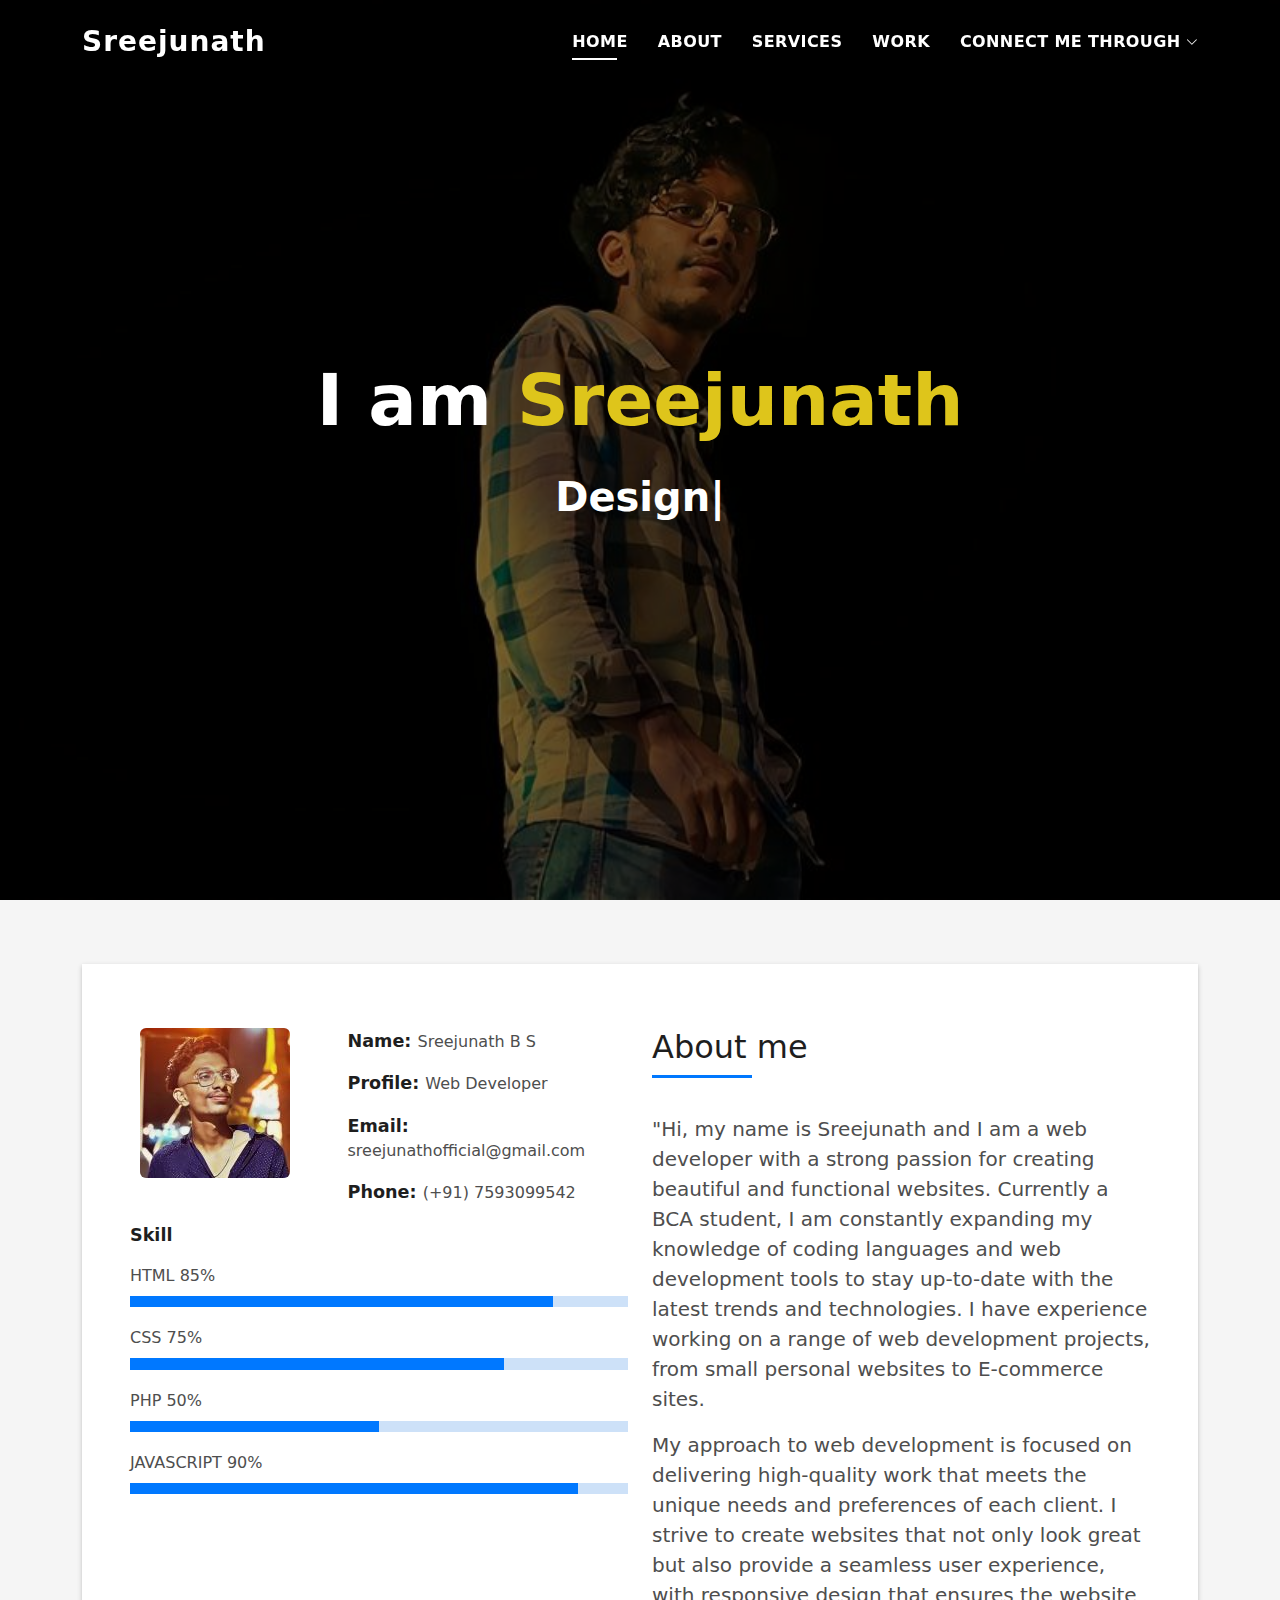
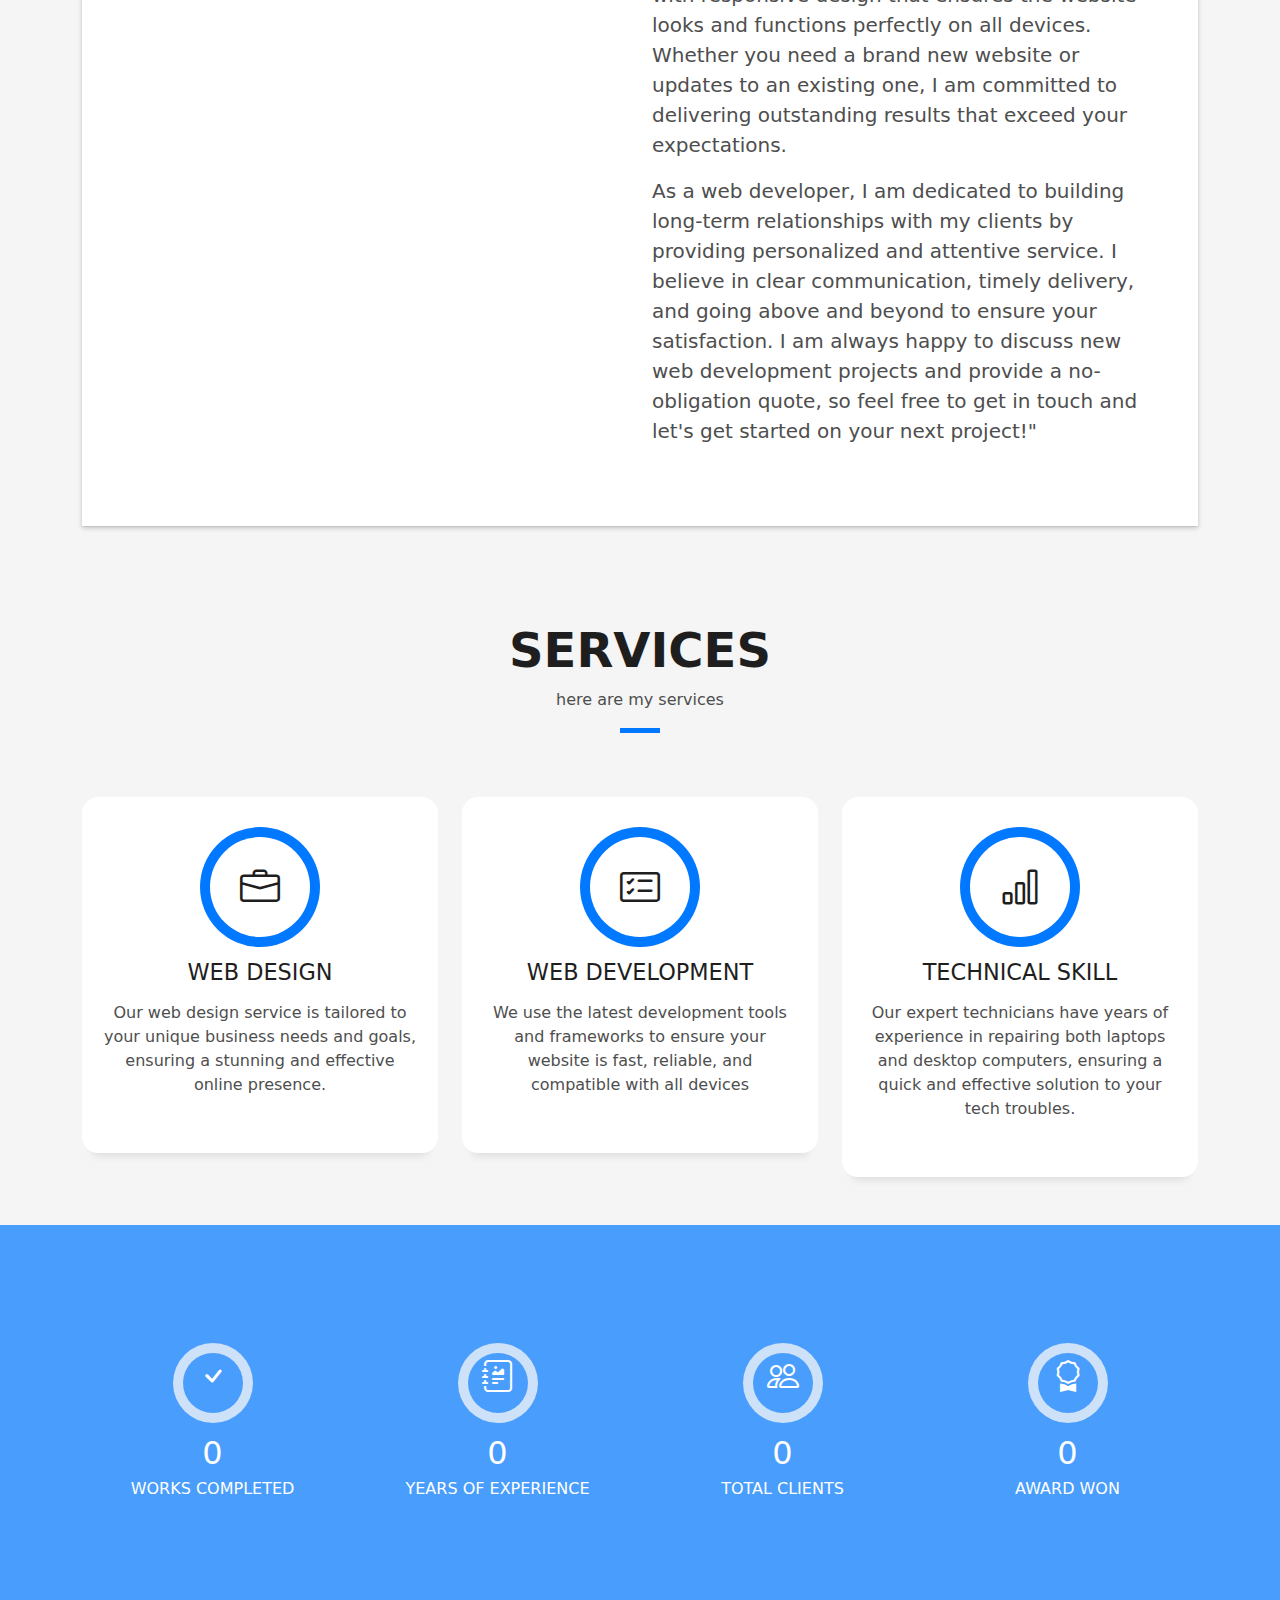
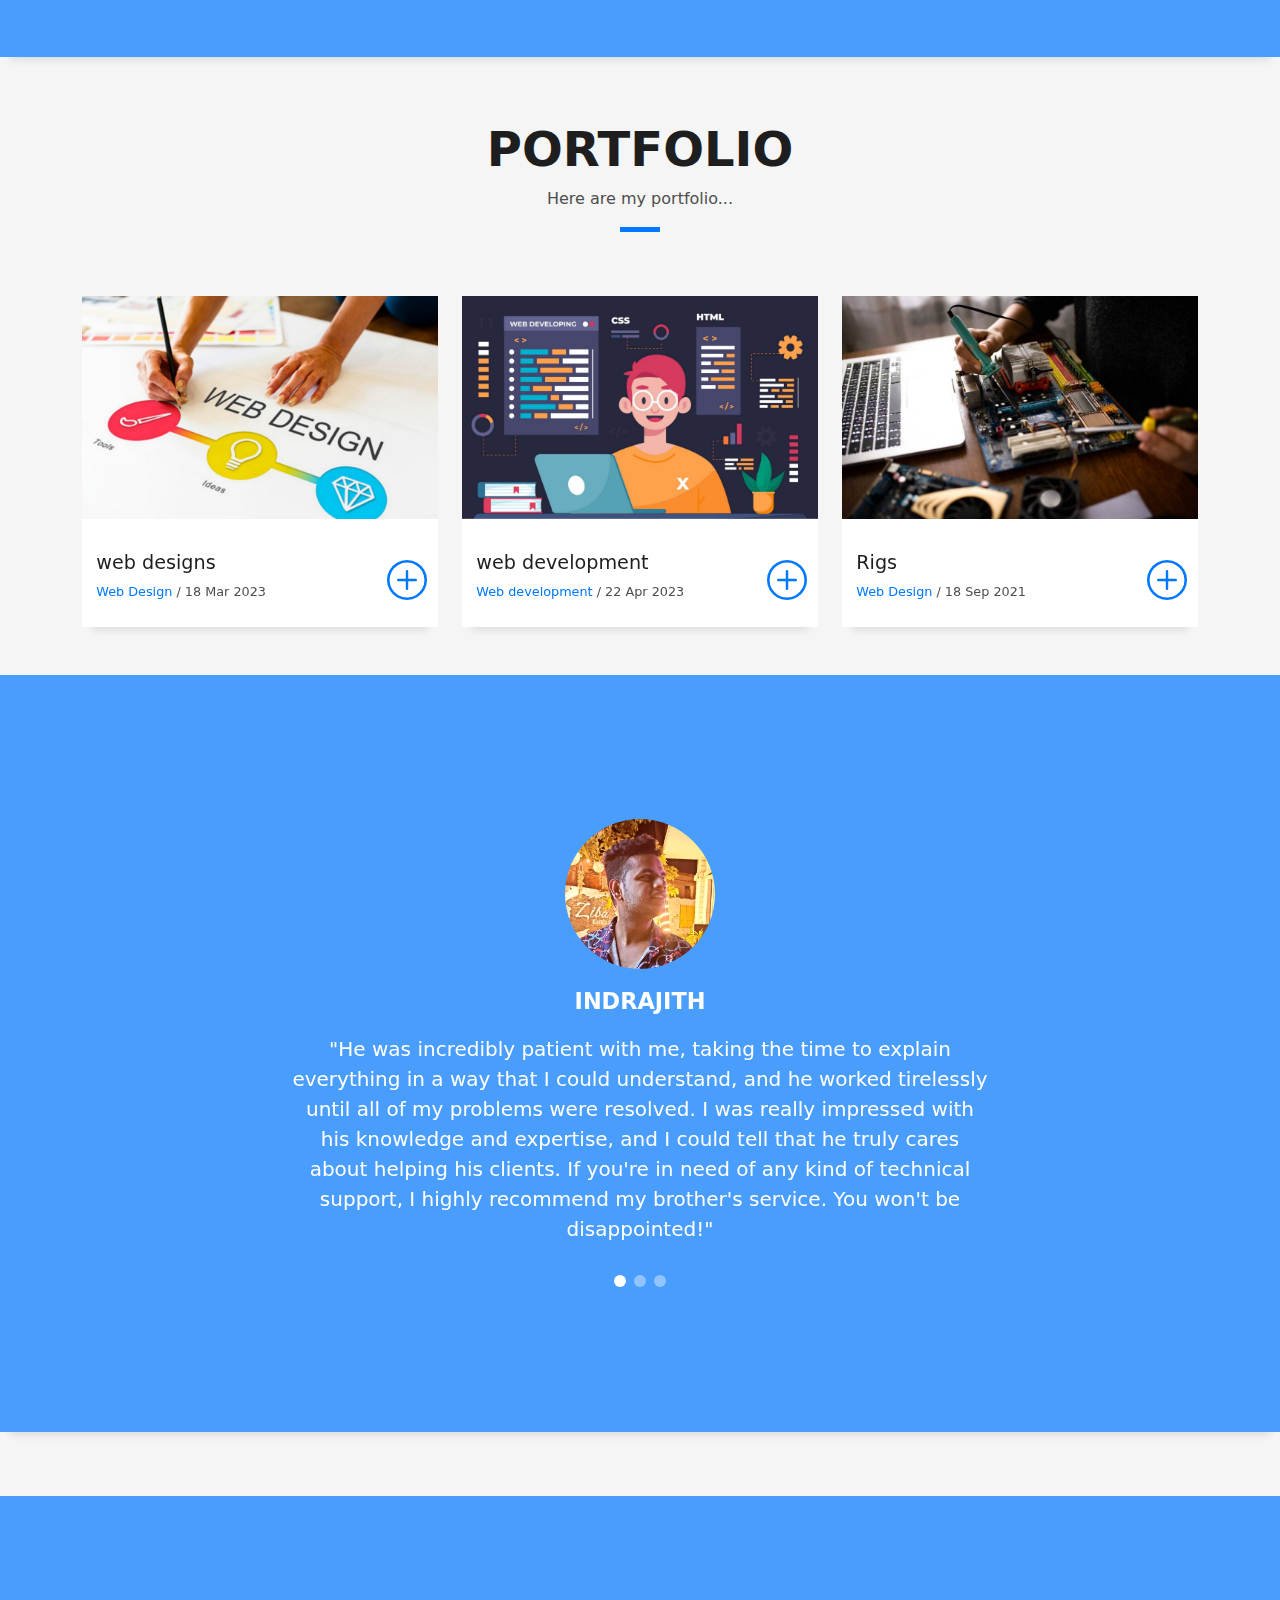
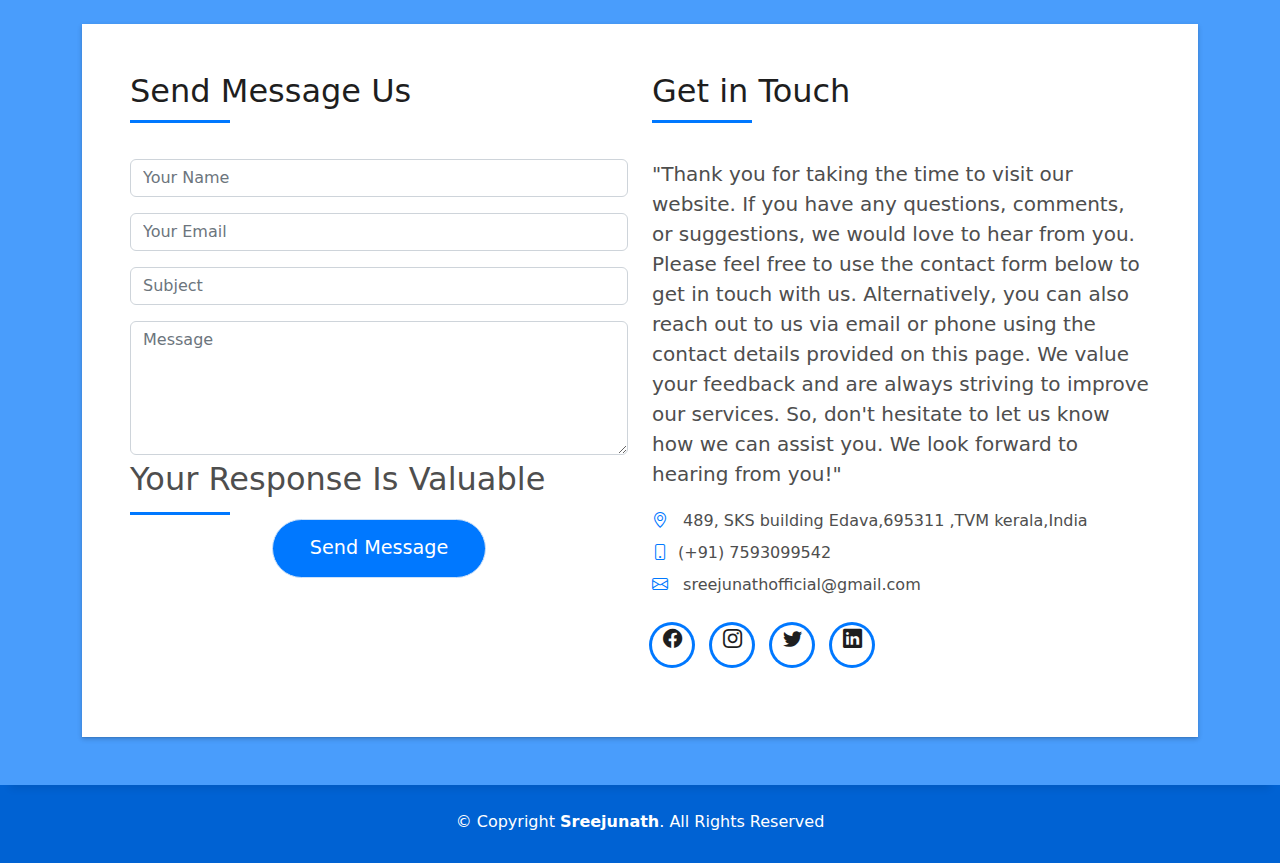
==== index.html @ a42b4a40 "Update index.html" ====
<!DOCTYPE html>
<html lang="en">

<head>
  <meta charset="utf-8">
  <meta content="width=device-width, initial-scale=1.0" name="viewport">

  <title>Sreejunath</title>
  <meta content="" name="description">
  <meta content="" name="keywords">

  <!-- Favicons -->
  <link href="assets/img/sreeju.jpg" rel="icon">
  <!-- Vendor CSS Files -->
  <link href="assets/vendor/bootstrap/css/bootstrap.min.css" rel="stylesheet">
  <link href="assets/vendor/bootstrap-icons/bootstrap-icons.css" rel="stylesheet">
  <link href="assets/vendor/glightbox/css/glightbox.min.css" rel="stylesheet">
  <link href="assets/vendor/swiper/swiper-bundle.min.css" rel="stylesheet">

  <!-- Template Main CSS File -->
  <link href="assets/css/style.css" rel="stylesheet">
  
   <script src="https://ajax.googleapis.com/ajax/libs/jquery/3.5.1/jquery.min.js"></script>



</head>

<body>

  <!-- ======= Header ======= -->
  <header id="header" class="fixed-top">
    <div class="container d-flex align-items-center justify-content-between">

      <h1 class="logo"><a href="index.html">Sreejunath</a></h1>
      <!-- Uncomment below if you prefer to use an image logo -->
      <!-- <a href="index.html" class="logo"><img src="assets/img/logo.png" alt="" class="img-fluid"></a>-->

      <nav id="navbar" class="navbar">
        <ul>
          <li><a class="nav-link scrollto active" href="#hero">Home</a></li>
          <li><a class="nav-link scrollto" href="#about">About</a></li>
          <li><a class="nav-link scrollto" href="#services">Services</a></li>
          <li><a class="nav-link scrollto " href="#work">Work</a></li>
          <li class="dropdown"><a href="#"><span>Connect me through</span> <i class="bi bi-chevron-down"></i></a>
            <ul>
              <li><a href="https://instagram.com/the_czar03?igshid=ZDdkNTZiNTM=">Instagram</a></li>
              <li><a href="https://www.facebook.com/sreejunath.bs.7?mibextid=ZbWKwL">Facebook</a></li>
              <li><a href="https://wa.me/917593099542?text=Hi%2C%20I%20have%20an%20enquiry">whatsapp</a></li>             
            </ul>
          </li>
        </ul>

        <i class="bi bi-list mobile-nav-toggle"></i>
      </nav><!-- .navbar -->

    </div>
  </header><!-- End Header -->

  <!-- ======= Hero Section ======= -->
  <div id="hero" class="hero route bg-image" style="background-image: url(assets/img/hero-bg.jpg)">
    <div class="overlay-itro"></div>
    <div class="hero-content display-table">
      <div class="table-cell">
        <div class="container">
          <!--<p class="display-6 color-d">Hello, world!</p>-->
          <h1 class="hero-title mb-4">I am <span id="nt">Sreejunath</span></h1>
          <p class="hero-subtitle"><span class="typed" data-typed-items="Designer, Developer, Freelancer, Editor"></span></p>
          <!-- <p class="pt-3"><a class="btn btn-primary btn js-scroll px-4" href="#about" role="button">Learn More</a></p> -->
        </div>
      </div>
    </div>
  </div><!-- End Hero Section -->

  <main id="main">

    <!-- ======= About Section ======= -->
    <section id="about" class="about-mf sect-pt4 route">
      <div class="container">
        <div class="row">
          <div class="col-sm-12">
            <div class="box-shadow-full">
              <div class="row">
                <div class="col-md-6">
                  <div class="row">
                    <div class="col-sm-6 col-md-5">
                      <div class="about-img">
                        <img src="assets/img/testimonial-2.jpg" class="img-fluid rounded b-shadow-a" alt="">
                      </div>
                    </div>
                    <div class="col-sm-6 col-md-7">
                      <div class="about-info">
                        <p><span class="title-s">Name: </span> <span>Sreejunath B S</span></p>
                        <p><span class="title-s">Profile: </span> <span>Web Developer</span></p>
                        <p><span class="title-s">Email: </span> <span>sreejunathofficial@gmail.com</span></p>
                        <p><span class="title-s">Phone: </span> <span>(+91) 7593099542</span></p>
                      </div>
                    </div>
                  </div>
                  <div class="skill-mf">
                    <p class="title-s">Skill</p>
                    <span>HTML</span> <span class="pull-right">85%</span>
                    <div class="progress">
                      <div class="progress-bar" role="progressbar" style="width: 85%;" aria-valuenow="85" aria-valuemin="0" aria-valuemax="100"></div>
                    </div>
                    <span>CSS</span> <span class="pull-right">75%</span>
                    <div class="progress">
                      <div class="progress-bar" role="progressbar" style="width: 75%" aria-valuenow="75" aria-valuemin="0" aria-valuemax="100"></div>
                    </div>
                    <span>PHP</span> <span class="pull-right">50%</span>
                    <div class="progress">
                      <div class="progress-bar" role="progressbar" style="width: 50%" aria-valuenow="50" aria-valuemin="0" aria-valuemax="100"></div>
                    </div>
                    <span>JAVASCRIPT</span> <span class="pull-right">90%</span>
                    <div class="progress">
                      <div class="progress-bar" role="progressbar" style="width: 90%" aria-valuenow="90" aria-valuemin="0" aria-valuemax="100"></div>
                    </div>
                  </div>
                </div>
                <div class="col-md-6">
                  <div class="about-me pt-4 pt-md-0">
                    <div class="title-box-2">
                      <h5 class="title-left">
                        About me
                      </h5>
                    </div>
                    <p class="lead">
                      "Hi, my name is Sreejunath and I am a web developer with a strong passion for creating beautiful and functional websites.
                       Currently a BCA student, I am constantly expanding my knowledge of coding languages and web development 
                       tools to stay up-to-date with the latest trends and technologies. I have experience working on a range of web development projects,
                        from small personal websites to E-commerce sites.
                    </p>
                    
                    
                   
                    <p class="lead">
                      My approach to web development is focused on delivering high-quality work that meets the unique needs and preferences of each client.
                       I strive to create websites that not only look great but also provide a seamless user experience, with responsive design that ensures
                        the website looks and functions perfectly on all devices. Whether you need a brand new website or updates to an existing one, I am 
                        committed to delivering outstanding results that exceed your expectations.
                    </p>
                    <p class="lead">
                      As a web developer, I am dedicated to building long-term relationships with my clients by providing personalized and attentive service. 
                      I believe in clear communication, timely delivery, and going above and beyond to ensure your satisfaction. I am always happy to discuss 
                      new web development projects and provide a no-obligation quote, so feel free to get in touch and let's get started on your next project!"
                    </p>
                  </div>
                </div>
              </div>
            </div>
          </div>
        </div>
      </div>
    </section><!-- End About Section -->

    <!-- ======= Services Section ======= -->
    <section id="services" class="services-mf pt-5 route">
      <div class="container">
        <div class="row">
          <div class="col-sm-12">
            <div class="title-box text-center">
              <h3 class="title-a">
                Services
              </h3>
              <p class="subtitle-a">
                here are my services
              </p>
              <div class="line-mf"></div>
            </div>
          </div>
        </div>
        <div class="row">
          <div class="col-md-4">
            <div class="service-box">
              <div class="service-ico">
                <span class="ico-circle"><i class="bi bi-briefcase"></i></span>
              </div>
              <div class="service-content">
                <h2 class="s-title">Web Design</h2>
                <p class="s-description text-center">
                  Our web design service is tailored to your unique business needs and goals, ensuring a stunning and effective online presence.
                </p>
              </div>
            </div>
          </div>
          <div class="col-md-4">
            <div class="service-box">
              <div class="service-ico">
                <span class="ico-circle"><i class="bi bi-card-checklist"></i></span>
              </div>
              <div class="service-content">
                <h2 class="s-title">Web Development</h2>
                <p class="s-description text-center">
                  We use the latest development tools and frameworks to ensure your website is fast, reliable, and compatible with all devices
                </p>
              </div>
            </div>
          </div>
          <div class="col-md-4">
            <div class="service-box">
              <div class="service-ico">
                <span class="ico-circle"><i class="bi bi-bar-chart"></i></span>
              </div>
              <div class="service-content">
                <h2 class="s-title">Technical skill</h2>
                <p class="s-description text-center">
                  Our expert technicians have years of experience in repairing both laptops and desktop computers, ensuring a quick and effective solution to your tech troubles.
                </p>
              </div>
            </div>
          </div>
          
          
  
  
       
        </div>
      </div>
    </section><!-- End Services Section -->

    <!-- ======= Counter Section ======= -->
    <div class="section-counter paralax-mf bg-image" style="background-image: url(assets/img/counters-bg.jpg)">
      <div class="overlay-mf"></div>
      <div class="container position-relative">
        <div class="row">
          <div class="col-sm-3 col-lg-3">
            <div class="counter-box counter-box pt-4 pt-md-0">
              <div class="counter-ico">
                <span class="ico-circle"><i class="bi bi-check"></i></span>
              </div>
              <div class="counter-num">
                <p data-purecounter-start="0" data-purecounter-end="10" data-purecounter-duration="3" class="counter purecounter"></p>
                <span class="counter-text">WORKS COMPLETED</span>
              </div>
            </div>
          </div>
          <div class="col-sm-3 col-lg-3">
            <div class="counter-box pt-4 pt-md-0">
              <div class="counter-ico">
                <span class="ico-circle"><i class="bi bi-journal-richtext"></i></span>
              </div>
              <div class="counter-num">
                <p data-purecounter-start="0" data-purecounter-end="1" data-purecounter-duration="3" class="counter purecounter"></p>
                <span class="counter-text">YEARS OF EXPERIENCE</span>
              </div>
            </div>
          </div>
          <div class="col-sm-3 col-lg-3">
            <div class="counter-box pt-4 pt-md-0">
              <div class="counter-ico">
                <span class="ico-circle"><i class="bi bi-people"></i></span>
              </div>
              <div class="counter-num">
                <p data-purecounter-start="0" data-purecounter-end="7" data-purecounter-duration="3" class="counter purecounter"></p>
                <span class="counter-text">TOTAL CLIENTS</span>
              </div>
            </div>
          </div>
          <div class="col-sm-3 col-lg-3">
            <div class="counter-box pt-4 pt-md-0">
              <div class="counter-ico">
                <span class="ico-circle"><i class="bi bi-award"></i></span>
              </div>
              <div class="counter-num">
                <p data-purecounter-start="0" data-purecounter-end="0" data-purecounter-duration="3" class="counter purecounter"></p>
                <span class="counter-text">AWARD WON</span>
              </div>
            </div>
          </div>
        </div>
      </div>
    </div><!-- End Counter Section -->

    <!-- ======= Portfolio Section ======= -->
    <section id="work" class="portfolio-mf sect-pt4 route">
      <div class="container">
        <div class="row">
          <div class="col-sm-12">
            <div class="title-box text-center">
              <h3 class="title-a">
                Portfolio
              </h3>
              <p class="subtitle-a">
                Here are my portfolio...
              </p>
              <div class="line-mf"></div>
            </div>
          </div>
        </div>
        <div class="row">
          <div class="col-md-4">
            <div class="work-box">
              <a href="assets/img/work-1.jpg" data-gallery="portfolioGallery" class="portfolio-lightbox">
                <div class="work-img">
                  <img src="assets/img/work-1.jpg" alt="" class="img-fluid">
                </div>
              </a>
              <div class="work-content">
                <div class="row">
                  <div class="col-sm-8">
                    <h2 class="w-title">web designs</h2>
                    <div class="w-more">
                      <span class="w-ctegory">Web Design</span> / <span class="w-date">18 Mar 2023</span>
                    </div>
                  </div>
                  <div class="col-sm-4">
                    <div class="w-like">
                      <a href="portfolio-details.html"> <span class="bi bi-plus-circle"></span></a>
                    </div>
                  </div>
                </div>
              </div>
            </div>
          </div>
          <div class="col-md-4">
            <div class="work-box">
              <a href="assets/img/work-2.jpg" data-gallery="portfolioGallery" class="portfolio-lightbox">
                <div class="work-img">
                  <img src="assets/img/work-2.jpg" alt="" class="img-fluid">
                </div>
              </a>
              <div class="work-content">
                <div class="row">
                  <div class="col-sm-8">
                    <h2 class="w-title">web development</h2>
                    <div class="w-more">
                      <span class="w-ctegory">Web development</span> / <span class="w-date">22 Apr 2023</span>
                    </div>
                  </div>
                  <div class="col-sm-4">
                    <div class="w-like">
                      <a href="portfolio-details.html"> <span class="bi bi-plus-circle"></span></a>
                    </div>
                  </div>
                </div>
              </div>
            </div>
          </div>
          <div class="col-md-4">
            <div class="work-box">
              <a href="assets/img/work-3.jpg" data-gallery="portfolioGallery" class="portfolio-lightbox">
                <div class="work-img">
                  <img src="assets/img/work-3.jpg" alt="" class="img-fluid">
                </div>
              </a>
              <div class="work-content">
                <div class="row">
                  <div class="col-sm-8">
                    <h2 class="w-title">Rigs</h2>
                    <div class="w-more">
                      <span class="w-ctegory">Web Design</span> / <span class="w-date">18 Sep 2021</span>
                    </div>
                  </div>
             
                  <div class="col-sm-4">
                    <div class="w-like">
                      <a href="portfolio-details.html"> <span class="bi bi-plus-circle"></span></a>
                    </div>
                  </div>
                </div>
              </div>
            </div>
          </div>

        </div>
      </div>
    </section><!-- End Portfolio Section -->

    <!-- ======= Testimonials Section ======= -->
    <!--brother-->
    <div class="testimonials paralax-mf bg-image" style="background-image: url(assets/img/overlay-bg.jpg)">
      <div class="overlay-mf"></div>
      <div class="container">
        <div class="row">
          <div class="col-md-12">

            <div class="testimonials-slider swiper" data-aos="fade-up" data-aos-delay="100">
              <div class="swiper-wrapper">

                <div class="swiper-slide">
                  <div class="testimonial-box">
                    <div class="author-test">
                      <img src="assets/img/client1.jpg" alt="" class="rounded-circle b-shadow-a">
                      <span class="author">Indrajith</span>
                    </div>
                    <div class="content-test">
                      <p class="description lead">
                        "He was incredibly patient with me, taking the time to explain everything in a way that I could understand,
                         and he worked tirelessly until all of my problems were resolved. I was really impressed with his knowledge and expertise, and I 
                         could tell that he truly cares about helping his clients.
                          If you're in need of any kind of technical support, I highly recommend my brother's service. You won't be disappointed!"
                      </p>
                    </div>
                  </div>
                </div><!-- End testimonial item -->
                 <!--bha-->
                <div class="swiper-slide">
                  <div class="testimonial-box">
                    <div class="author-test">
                      <img src="assets/img/client2.jpg" alt="" class="rounded-circle b-shadow-a">
                      <span class="author">Bhavana</span>
                    </div>
                    <div class="content-test">
                      <p class="description lead">
                        "I recently used my sibling's service and was blown away by the level of professionalism and expertise.
                         The work was done quickly and efficiently, and I couldn't be happier with the results. I highly recommend their services to anyone in need!"
                      </p>
                    </div>
                  </div>
                </div><!-- End testimonial item -->
                 <!--meen-->

                <div class="swiper-slide">
                  <div class="testimonial-box">
                    <div class="author-test">
                      <img src="assets/img/client3.jpg" alt="" class="rounded-circle b-shadow-a">
                      <span class="author">Devanandha</span>
                    </div>
                    <div class="content-test">
                      <p class="description lead">
                        "He's a skilled technician who goes above and beyond to solve any issues with your devices. His prompt and reliable service ensures 
                        that you can get back to your work or entertainment as quickly as possible. Don't hesitate to contact him for any of your device repair needs!"
                      </p>
                    </div>
                  </div>
                </div>
              </div>
              <div class="swiper-pagination"></div>
            </div>

            <!-- <div id="testimonial-mf" class="owl-carousel owl-theme">
          
        </div> -->
          </div>
        </div>
      </div>
    </div><!-- End Testimonials Section -->

    <!-- ======= Contact Section ======= -->
    <section id="contact" class="paralax-mf footer-paralax bg-image sect-mt4 route" style="background-image: url(assets/img/overlay-bg.jpg)">
      <div class="overlay-mf"></div>
      <div class="container">
        <div class="row">
          <div class="col-sm-12">
            <div class="contact-mf">
              <div id="contact" class="box-shadow-full">
                <div class="row">
                  <div class="col-md-6">
                    <div class="title-box-2">
                      <h5 class="title-left">
                        Send Message Us
                      </h5>
                    </div>
                    <div>
                      <form id="submit-form" action=""/>

                        <div class="row">
                          <div class="col-md-12 mb-3">
                            <div class="form-group">
                              <input type="text" name="name" class="form-control" id="name" placeholder="Your Name" required>
                            </div>
                          </div>
                          <div class="col-md-12 mb-3">
                            <div class="form-group">
                              <input type="email" class="form-control" name="email" id="email" placeholder="Your Email" required>
                            </div>
                          </div>
                          <div class="col-md-12 mb-3">
                            <div class="form-group">
                              <input type="text" class="form-control" name="subject" id="subject" placeholder="Subject" required>
                            </div>
                          </div>
                          <div class="col-md-12">
                            <div class="form-group">
                              <textarea class="form-control" name="message" rows="5" placeholder="Message" required></textarea>
                            </div>
                          </div>
                          <div>
                            <p class="title-left">Your Response Is Valuable</p>
                          </div>
                          <div class="col-md-12 text-center">
                            <button type="submit" class="button button-a button-big button-rouded">Send Message</button>
                          </div>
                        </div>
                      </form>
                    </div>
                  </div>
                  <div class="col-md-6">
                    <div class="title-box-2 pt-4 pt-md-0">
                      <h5 class="title-left">
                        Get in Touch
                      </h5>
                    </div>
                    <div class="more-info">
                      <p class="lead">
                        "Thank you for taking the time to visit our website. If you have any questions, comments, or suggestions, we would love to hear from you. 
                        Please feel free to use the contact form below to get in touch with us. Alternatively, you can also reach out to us via email or phone
                         using the contact details provided on this page. We value your feedback and are always striving to improve our services. So,
                          don't hesitate to let us know how we can assist you. We look forward to hearing from you!"
                      </p>
                      <ul class="list-ico">
                        <li><span class="bi bi-geo-alt"></span> 489, SKS building Edava,695311 ,TVM kerala,India</li>
                        <li><span class="bi bi-phone"></span>(+91) 7593099542</li>
                        <li><span class="bi bi-envelope"></span> sreejunathofficial@gmail.com</li>
                      </ul>
                    </div>
                    <div class="socials">
                      <ul>
                        <li><a href="https://www.facebook.com/sreejunath.bs.7?mibextid=ZbWKwL"><span class="ico-circle"><i class="bi bi-facebook"></i></span></a></li>
                        <li><a href="https://instagram.com/the_czar03?igshid=ZDdkNTZiNTM="><span class="ico-circle"><i class="bi bi-instagram"></i></span></a></li>
                        <li><a href="https://twitter.com/sreejunath?t=4Ci5FeOOABULqmgbaVwoow&s=09"><span class="ico-circle"><i class="bi bi-twitter"></i></span></a></li>
                        <li><a href="https://www.linkedin.com/in/sreejunath-b-s-1a13a3249"><span class="ico-circle"><i class="bi bi-linkedin"></i></span></a></li>
                      </ul>
                    </div>
                  </div>
                </div>
              </div>
            </div>
          </div>
        </div>
      </div>
    </section><!-- End Contact Section -->

  </main><!-- End #main -->

  <!-- ======= Footer ======= -->
  <footer>
    <div class="container">
      <div class="row">
        <div class="col-sm-12">
          <div class="copyright-box">
            <p class="copyright">&copy; Copyright <strong>Sreejunath</strong>. All Rights Reserved</p>
          </div>
        </div>
      </div>
    </div>
  </footer><!-- End  Footer -->

  <div id="preloader"></div>
  <a href="#" class="back-to-top d-flex align-items-center justify-content-center"><i class="bi bi-arrow-up-short"></i></a>

  <!-- Vendor JS Files -->
  <script src="assets/vendor/purecounter/purecounter_vanilla.js"></script>
  <script src="assets/vendor/bootstrap/js/bootstrap.bundle.min.js"></script>
  <script src="assets/vendor/glightbox/js/glightbox.min.js"></script>
  <script src="assets/vendor/swiper/swiper-bundle.min.js"></script>
  <script src="assets/vendor/typed.js/typed.min.js"></script>
  <script src="assets/vendor/php-email-form/validate.js"></script>

  <!-- Template Main JS File -->
  <script src="assets/js/main.js"></script>
  
   <!-- after submission -->
     <script>
        $("#submit-form").submit((e)=>{
            e.preventDefault()
            $.ajax({
                url:"https://script.google.com/macros/s/AKfycbzkXMQ7PTfaWPSZnmrAkrIKJQNV2lY_J2jUrFGyR9rJ5HVzl5l1az_Ty-dcS59MNSfsOw/exec",
                data:$("#submit-form").serialize(),
                method:"post",
                success:function (response){
                    alert("Form submitted successfully")
                    window.location.href="submit.html"
                },
                error:function (err){
                    alert("Something Error")
    
                }
            })
        })
    </script>

</body>

</html>
---- assets/css/style.css ----
body {
  background-color: #f5f5f5;
  color: #4e4e4e;
}

h1,
h2,
h3,
h4,
h5,
h6 {
  color: #1e1e1e;
}

a {
  color: #1e1e1e;
  text-decoration: none;
  transition: all 0.5s ease-in-out;
}

a:hover {
  color: #0078ff;
  text-decoration: none;
  transition: all 0.5s ease-in-out;
}

.p-r {
  position: relative;
}

.color-a {
  text-decoration: none;
  color: #0078ff;
}

.color-d {
  color: #f5f5f5;
}

.color-text-a {
  text-decoration: none;
  color: #4e4e4e;
}

.box-shadow,
.card-blog,
.work-box,
.service-box,
.paralax-mf {
  box-shadow: 0 13px 8px -10px rgba(0, 0, 0, 0.1);
}

.box-shadow-a,
.button:hover {
  text-decoration: none;
  box-shadow: 0 0 0 4px #cde1f8;
}

.display-5 {
  font-size: 2.5rem;
  font-weight: 300;
  line-height: 1.1;
}

.display-6 {
  font-size: 2rem;
  font-weight: 300;
  line-height: 1.1;
}

.avatar {
  width: 32px;
  height: 32px;
  margin-right: 4px;
  overflow: hidden;
}

.bg-image {
  background-repeat: no-repeat;
  background-attachment: fixed;
  background-size: cover;
  background-position: center center;
}

@media (max-width: 1024px) {
  .bg-image {
    background-attachment: scroll;
  }
}

.overlay-mf {
  background-color: #0078ff;
}

.overlay-mf {
  position: absolute;
  top: 0;
  left: 0px;
  padding: 0;
  height: 100%;
  width: 100%;
  opacity: 0.7;
}

.paralax-mf {
  position: relative;
  padding: 8rem 0;
}

.display-table {
  width: 100%;
  height: 100%;
  display: table;
}

.table-cell {
  display: table-cell;
  vertical-align: middle;
}

/*--/ Sections /--*/
.sect-4 {
  padding: 4rem 0;
}

.sect-pt4 {
  padding-top: 4rem;
}

.sect-mt4 {
  margin-top: 4rem;
}

/*--/ Title s /--*/
.title-s {
  font-weight: 600;
  color: #1e1e1e;
  font-size: 1.1rem;
}

/*--/ Title A /--*/
.title-box {
  margin-bottom: 4rem;
}

.title-a {
  text-decoration: none;
  font-size: 3rem;
  font-weight: bold;
  text-transform: uppercase;
}

.subtitle-a {
  text-decoration: none;
  color: #4e4e4e;
}

.line-mf {
  width: 40px;
  height: 5px;
  background-color: #0078ff;
  margin: 0 auto;
}

/*--/ Title Left /--*/
.title-box-2 {
  margin-bottom: 3rem;
}

.title-left {
  font-size: 2rem;
  position: relative;
}

.title-left:before {
  content: "";
  position: absolute;
  height: 3px;
  background-color: #0078ff;
  width: 100px;
  bottom: -12px;
}

/*------/ Box /------*/
.box-pl2 {
  padding-left: 2rem;
}

.box-shadow-full {
  padding: 3rem 1.25rem;
  position: relative;
  background-color: #fff;
  margin-bottom: 3rem;
  z-index: 2;
  box-shadow: 0 1px 1px 0 rgba(0, 0, 0, 0.06), 0 2px 5px 0 rgba(0, 0, 0, 0.2);
}

@media (min-width: 768px) {
  .box-shadow-full {
    padding: 3rem;
  }
}

/*------/ Socials /------*/
.socials {
  padding: 1.5rem 0;
}

.socials ul li {
  display: inline-block;
}

.socials .ico-circle {
  height: 40px;
  width: 40px;
  font-size: 1.2rem;
  border-radius: 50%;
  line-height: 1.6;
  margin: 0 15px 0 0;
  box-shadow: 0 0 0 3px #0078ff;
  transition: all 500ms ease;
}

.socials .ico-circle:hover {
  background-color: #0078ff;
  color: #fff;
  box-shadow: 0 0 0 3px #cde1f8;
  transition: all 500ms ease;
}

/*------/ Ul resect /------*/
.ul-resect,
.widget-tags ul,
.widget-sidebar .list-sidebar,
.box-comments .list-comments,
.blog-wrapper .post-meta ul,
.list-ico,
.socials ul {
  list-style: none;
  padding-left: 0;
  margin-bottom: 0;
}

.list-ico {
  line-height: 2;
}

.list-ico span {
  color: #0078ff;
  margin-right: 10px;
}

/*------/ Ico Circle /------*/
.ico-circle {
  height: 100px;
  width: 100px;
  font-size: 2rem;
  border-radius: 50%;
  line-height: 1.55;
  margin: 0 auto;
  text-align: center;
  box-shadow: 0 0 0 10px #0078ff;
  display: block;
}

/*------/ Owl Carousel /------*/
.owl-theme .owl-dots {
  text-align: center;
  margin-top: 18px;
}

.owl-theme .owl-dots .owl-dot {
  display: inline-block;
}

.owl-theme .owl-dots .owl-dot span {
  width: 18px;
  height: 7px;
  margin: 5px 5px;
  background: #cde1f8;
  border: 0px solid #cde1f8;
  display: block;
  transition: all 0.6s ease-in-out;
  cursor: pointer;
}

.owl-theme .owl-dots .owl-dot:hover span {
  background-color: #cde1f8;
}

.owl-theme .owl-dots .owl-dot.active span {
  background-color: #1B1B1B;
  width: 25px;
}

/*--/ Scrolltop s /--*/
.scrolltop-mf {
  position: relative;
  display: none;
}

.scrolltop-mf span {
  z-index: 999;
  position: fixed;
  width: 42px;
  height: 42px;
  background-color: #0078ff;
  opacity: 0.7;
  font-size: 1.6rem;
  line-height: 1.5;
  text-align: center;
  color: #fff;
  top: auto;
  left: auto;
  right: 30px;
  bottom: 50px;
  cursor: pointer;
  border-radius: 50%;
}

/*--------------------------------------------------------------
# Back to top button
--------------------------------------------------------------*/
.back-to-top {
  position: fixed;
  visibility: hidden;
  opacity: 0;
  right: 15px;
  bottom: 15px;
  z-index: 996;
  background: #0078ff;
  width: 40px;
  height: 40px;
  border-radius: 50px;
  transition: all 0.4s;
}

.back-to-top i {
  font-size: 28px;
  color: #fff;
  line-height: 0;
}

.back-to-top:hover {
  background: #298eff;
  color: #fff;
}

.back-to-top.active {
  visibility: visible;
  opacity: 1;
}

/*------/ Prelaoder /------*/
#preloader {
  position: fixed;
  top: 0;
  left: 0;
  right: 0;
  bottom: 0;
  z-index: 9999;
  overflow: hidden;
  background: #fff;
}

#preloader:before {
  content: "";
  position: fixed;
  top: calc(50% - 30px);
  left: calc(50% - 30px);
  border: 6px solid #f2f2f2;
  border-top: 6px solid #0078ff;
  border-radius: 50%;
  width: 60px;
  height: 60px;
  animation: animate-preloader 1s linear infinite;
}

@keyframes animate-preloader {
  0% {
    transform: rotate(0deg);
  }

  100% {
    transform: rotate(360deg);
  }
}

/*------/ Button /------*/
.button {
  display: inline-block;
  padding: 0.3rem 0.6rem;
  text-align: center;
  vertical-align: middle;
  -webkit-user-select: none;
  -moz-user-select: none;
  user-select: none;
  font-size: 1rem;
  border-radius: 0.3rem;
  border: 1px solid transparent;
  transition: all 500ms ease;
  cursor: pointer;
}

.button:focus {
  outline: 0;
}

.button:hover {
  background-color: #0062d3;
  color: #fff;
  transition: all 500ms ease;
}

.button-a {
  text-decoration: none;
  background-color: #0078ff;
  color: #fff;
  border-color: #cde1f8;
}

.button-big {
  padding: 0.9rem 2.3rem;
  font-size: 1.2rem;
}

.button-rouded {
  border-radius: 5rem;
}

.btn-lg {
  padding: 0.5rem 1rem;
  font-size: 1.25rem;
  line-height: 1.5;
  border-radius: 0.3rem;
}

/*--------------------------------------------------------------
# Header
--------------------------------------------------------------*/
#header {
  transition: all 0.5s;
  z-index: 997;
  padding: 20px 0;
}

#header .logo {
  font-size: 28px;
  margin: 0;
  padding: 0;
  font-weight: 600;
  letter-spacing: 1px;
}

#header .logo a {
  color: #fff;
}

#header .logo img {
  max-height: 40px;
}

#header.header-scrolled {
  background: rgba(0, 0, 0, 0.9);
  padding: 12px 0;
}

/*--------------------------------------------------------------
# Navigation Menu
--------------------------------------------------------------*/
/**
* Desktop Navigation 
*/
.navbar {
  padding: 0;
}

.navbar ul {
  margin: 0;
  padding: 0;
  display: flex;
  list-style: none;
  align-items: center;
}

.navbar li {
  position: relative;
}

.navbar>ul>li {
  white-space: nowrap;
  padding: 10px 0 10px 30px;
}

.navbar a,
.navbar a:focus {
  display: flex;
  align-items: center;
  justify-content: space-between;
  color: #fff;
  font-size: 16px;
  font-weight: 600;
  padding: 0;
  white-space: nowrap;
  transition: 0.3s;
  letter-spacing: 0.4px;
  position: relative;
  text-transform: uppercase;
}

.navbar a i,
.navbar a:focus i {
  font-size: 12px;
  line-height: 0;
  margin-left: 5px;
}

.navbar>ul>li>a:before {
  content: "";
  position: absolute;
  width: 100%;
  height: 2px;
  bottom: -6px;
  left: 0;
  width: 0;
  background-color: #fff;
  visibility: hidden;
  transition: all 0.3s ease-in-out 0s;
}

.navbar a:hover:before,
.navbar li:hover>a:before,
.navbar .active:before {
  visibility: visible;
  width: 80%;
}

.navbar a:hover,
.navbar .active,
.navbar .active:focus,
.navbar li:hover>a {
  color: #fff;
}

.navbar .dropdown ul {
  display: block;
  position: absolute;
  left: 30px;
  top: calc(100% + 30px);
  margin: 0;
  padding: 10px 0;
  z-index: 99;
  opacity: 0;
  visibility: hidden;
  background: #fff;
  box-shadow: 0px 0px 30px rgba(127, 137, 161, 0.25);
  transition: 0.3s;
}

.navbar .dropdown ul li {
  min-width: 200px;
}

.navbar .dropdown ul a {
  padding: 10px 20px;
  font-size: 14px;
  text-transform: none;
  color: #4e4e4e;
}

.navbar .dropdown ul a i {
  font-size: 12px;
}

.navbar .dropdown ul a:hover,
.navbar .dropdown ul .active:hover,
.navbar .dropdown ul li:hover>a {
  color: #0078ff;
}

.navbar .dropdown:hover>ul {
  opacity: 1;
  top: 100%;
  visibility: visible;
}

.navbar .dropdown .dropdown ul {
  top: 0;
  left: calc(100% - 30px);
  visibility: hidden;
}

.navbar .dropdown .dropdown:hover>ul {
  opacity: 1;
  top: 0;
  left: 100%;
  visibility: visible;
}

@media (max-width: 1366px) {
  .navbar .dropdown .dropdown ul {
    left: -90%;
  }

  .navbar .dropdown .dropdown:hover>ul {
    left: -100%;
  }
}

/**
* Mobile Navigation 
*/
.mobile-nav-toggle {
  color: #fff;
  font-size: 28px;
  cursor: pointer;
  display: none;
  line-height: 0;
  transition: 0.5s;
}

@media (max-width: 991px) {
  .mobile-nav-toggle {
    display: block;
  }

  .navbar ul {
    display: none;
  }
}

.navbar-mobile {
  position: fixed;
  overflow: hidden;
  top: 0;
  right: 0;
  left: 0;
  bottom: 0;
  background: rgba(78, 78, 78, 0.9);
  transition: 0.3s;
  z-index: 999;
}

.navbar-mobile .mobile-nav-toggle {
  position: absolute;
  top: 15px;
  right: 15px;
}

.navbar-mobile ul {
  display: block;
  position: absolute;
  top: 55px;
  right: 15px;
  bottom: 15px;
  left: 15px;
  padding: 10px 0;
  background-color: #fff;
  overflow-y: auto;
  transition: 0.3s;
}

.navbar-mobile>ul>li {
  padding: 0;
}

.navbar-mobile a:hover:before,
.navbar-mobile li:hover>a:before,
.navbar-mobile .active:before {
  visibility: hidden;
}

.navbar-mobile a,
.navbar-mobile a:focus {
  padding: 10px 20px;
  font-size: 15px;
  color: #4e4e4e;
}

.navbar-mobile a:hover,
.navbar-mobile .active,
.navbar-mobile li:hover>a {
  color: #0078ff;
}

.navbar-mobile .getstarted,
.navbar-mobile .getstarted:focus {
  margin: 15px;
}

.navbar-mobile .dropdown ul {
  position: static;
  display: none;
  margin: 10px 20px;
  padding: 10px 0;
  z-index: 99;
  opacity: 1;
  visibility: visible;
  background: #fff;
  box-shadow: 0px 0px 30px rgba(127, 137, 161, 0.25);
}

.navbar-mobile .dropdown ul li {
  min-width: 200px;
}

.navbar-mobile .dropdown ul a {
  padding: 10px 20px;
}

.navbar-mobile .dropdown ul a i {
  font-size: 12px;
}

.navbar-mobile .dropdown ul a:hover,
.navbar-mobile .dropdown ul .active:hover,
.navbar-mobile .dropdown ul li:hover>a {
  color: #0078ff;
}

.navbar-mobile .dropdown>.dropdown-active {
  display: block;
}

/*--------------------------------------------------------------
# Hero Section
--------------------------------------------------------------*/
.hero {
  height: 100vh;
  position: relative;
  color: #fff;
}

.hero .hero-content {
  text-align: center;
  position: absolute;
}

.hero .overlay-itro {
  background-color: rgba(0, 0, 0, 0.6);
  position: absolute;
  top: 0;
  left: 0px;
  padding: 0;
  height: 100%;
  width: 100%;
  opacity: 0.9;
}

.hero .hero-title {
  color: #fff;
  font-weight: 600;
  font-size: 3rem;
}

@media (min-width: 768px) {
  .hero .hero-title {
    font-size: 4.5rem;
  }
}

.hero .hero-subtitle {
  font-size: 1.5rem;
  font-weight: 600;
}

@media (min-width: 768px) {
  .hero .hero-subtitle {
    font-size: 2.5rem;
  }
}

.hero .text-slider-items {
  display: none;
}

.hero-single {
  height: 350px;
}

.hero-single .hero-content {
  margin-top: 30px;
}

.hero-single .hero-title {
  text-transform: uppercase;
  font-size: 3rem;
}

@media (min-width: 768px) {
  .hero-single .hero-title {
    font-size: 3.5rem;
  }
}

.hero-single .breadcrumb {
  background-color: transparent;
  color: #0078ff;
}

.hero-single .breadcrumb .breadcrumb-item:before {
  color: #cde1f8;
}

.hero-single .breadcrumb .breadcrumb-item.active {
  color: #cde1f8;
}

.hero-single .breadcrumb a {
  color: #fff;
}

/*--------------------------------------------------------------
# About
--------------------------------------------------------------*/
.about-mf .box-shadow-full {
  padding-top: 4rem;
  padding-bottom: 4rem;
}

.about-mf .about-img {
  margin-bottom: 2rem;
}

.about-mf .about-img img {
  margin-left: 10px;
}

@media (min-width: 767px) {
  .about-mf .box-pl2 {
    margin-top: 3rem;
    padding-left: 0rem;
  }
}

.skill-mf span {
  color: #4e4e4e;
}

.skill-mf .progress {
  background-color: #cde1f8;
  margin: 0.5rem 0 1.2rem 0;
  border-radius: 0;
  height: 0.7rem;
}

.skill-mf .progress .progress-bar {
  height: 0.7rem;
  background-color: #0078ff;
}

/*--------------------------------------------------------------
# Services
--------------------------------------------------------------*/
.service-box {
  background-color: #fff;
  padding: 2.5rem 1.3rem;
  border-radius: 1rem;
  margin-bottom: 3rem;
  text-align: center;
}

.service-box:hover .ico-circle {
  transition: all 500ms ease;
  color: #fff;
  background-color: #0078ff;
  box-shadow: 0 0 0 10px #cde1f8;
}

.service-box .service-ico {
  margin-bottom: 1rem;
  color: #1e1e1e;
}

.service-box .ico-circle {
  transition: all 500ms ease;
  display: inline-flex;
  align-items: center;
  justify-content: center;
}

.service-box .ico-circle i {
  line-height: 0;
  font-size: 40px;
}

.service-box .s-title {
  font-size: 1.4rem;
  text-transform: uppercase;
  text-align: center;
  padding: 0.4rem 0;
}

.service-box .s-description {
  color: #4e4e4e;
}

/*--------------------------------------------------------------
# Counter
--------------------------------------------------------------*/
.counter-box {
  color: #fff;
  text-align: center;
}

@media (min-width: 577px) {
  .counter-box {
    margin-bottom: 1.8rem;
  }
}

.counter-ico {
  margin-bottom: 1rem;
}

.counter-ico .ico-circle {
  height: 60px;
  width: 60px;
  line-height: 1.5;
  box-shadow: 0 0 0 10px #cde1f8;
}

.counter-num .counter {
  font-size: 2rem;
  margin-bottom: 0;
}

/*--------------------------------------------------------------
# Portfolio
--------------------------------------------------------------*/
.work-box {
  margin-bottom: 3rem;
  -webkit-backface-visibility: hidden;
  backface-visibility: hidden;
  background-color: #fff;
}

.work-box:hover img {
  transform: scale(1.3);
}

.work-img {
  display: block;
  overflow: hidden;
}

.work-img img {
  transition: all 1s;
}

.work-content {
  padding: 2rem 3% 1rem 4%;
}

.work-content .w-more {
  color: #4e4e4e;
  font-size: 0.8rem;
}

.work-content .w-more .w-ctegory {
  color: #0078ff;
}

.work-content .w-like {
  font-size: 2.5rem;
  color: #0078ff;
  float: right;
}

.work-content .w-like a {
  color: #0078ff;
}

.work-content .w-like .num-like {
  font-size: 0.7rem;
}

.w-title {
  font-size: 1.2rem;
}

/*--------------------------------------------------------------
# Portfolio Details
--------------------------------------------------------------*/
.portfolio-details {
  padding-top: 40px;
}

.portfolio-details .portfolio-details-slider img {
  width: 100%;
}

.portfolio-details .portfolio-details-slider .swiper-pagination {
  margin-top: 20px;
  position: relative;
}

.portfolio-details .portfolio-details-slider .swiper-pagination .swiper-pagination-bullet {
  width: 12px;
  height: 12px;
  background-color: #fff;
  opacity: 1;
  border: 1px solid #0078ff;
}

.portfolio-details .portfolio-details-slider .swiper-pagination .swiper-pagination-bullet-active {
  background-color: #0078ff;
}

.portfolio-details .portfolio-info {
  padding: 30px;
  box-shadow: 0px 0 30px rgba(78, 78, 78, 0.08);
}

.portfolio-details .portfolio-info h3 {
  font-size: 22px;
  font-weight: 700;
  margin-bottom: 20px;
  padding-bottom: 20px;
  border-bottom: 1px solid #eee;
}

.portfolio-details .portfolio-info ul {
  list-style: none;
  padding: 0;
  font-size: 15px;
}

.portfolio-details .portfolio-info ul li+li {
  margin-top: 10px;
}

.portfolio-details .portfolio-description {
  padding-top: 30px;
}

.portfolio-details .portfolio-description h2 {
  font-size: 26px;
  font-weight: 700;
  margin-bottom: 20px;
}

.portfolio-details .portfolio-description p {
  padding: 0;
}

/*--------------------------------------------------------------
# Testimonials
--------------------------------------------------------------*/
.testimonial-box {
  color: #fff;
  text-align: center;
}

.testimonial-box .author-test {
  margin-top: 1rem;
}

.testimonial-box .author-test img {
  margin: 0 auto;
}

.testimonial-box .author {
  color: #fff;
  text-transform: uppercase;
  font-weight: 600;
  margin: 1rem 0;
  display: block;
  font-size: 1.4rem;
}

.testimonial-box .comit {
  font-size: 2rem;
  color: #0078ff;
  background-color: #fff;
  width: 52px;
  height: 52px;
  display: block;
  margin: 0 auto;
  border-radius: 50%;
  line-height: 1.6;
}

@media (min-width: 768px) {
  .testimonial-box .description {
    padding: 0 5rem;
  }
}

@media (min-width: 992px) {
  .testimonial-box .description {
    padding: 0 8rem;
  }
}

@media (min-width: 1200px) {
  .testimonial-box .description {
    padding: 0 13rem;
  }
}

.swiper-pagination {
  margin-top: 20px;
  position: relative;
}

.swiper-pagination .swiper-pagination-bullet {
  width: 12px;
  height: 12px;
  background-color: rgba(255, 255, 255, 0.4);
  opacity: 1;
}

.swiper-pagination .swiper-pagination-bullet-active {
  background-color: #fff;
}

/*--------------------------------------------------------------
# Contact
--------------------------------------------------------------*/
.footer-paralax {
  padding: 4rem 0 0 0;
}

.contact-mf {
  margin-top: 4rem;
}

@media (min-width: 767px) {
  .contact-mf .box-pl2 {
    margin-top: 3rem;
    padding-left: 0rem;
  }
}

.php-email-form .error-message {
  display: none;
  color: #fff;
  background: #ed3c0d;
  text-align: center;
  padding: 15px;
  font-weight: 600;
}

.php-email-form .sent-message {
  display: none;
  color: #fff;
  background: #18d26e;
  text-align: center;
  padding: 15px;
  font-weight: 600;
}

.php-email-form .loading {
  display: none;
  background: #fff;
  text-align: center;
  padding: 15px;
}

.php-email-form .loading:before {
  content: "";
  display: inline-block;
  border-radius: 50%;
  width: 24px;
  height: 24px;
  margin: 0 10px -6px 0;
  border: 3px solid #18d26e;
  border-top-color: #eee;
  animation: animate-loading 1s linear infinite;
}

.php-email-form input,
.php-email-form textarea {
  border-radius: 0;
  box-shadow: none;
  font-size: 14px;
}

.php-email-form input:focus,
.php-email-form textarea:focus {
  border-color: #0078ff;
}

.php-email-form input {
  padding: 10px 15px;
}

.php-email-form textarea {
  padding: 12px 15px;
  margin-bottom: 0;
}

.php-email-form button[type=submit] {
  background: #0078ff;
  border: 0;
  padding: 10px 24px;
  color: #fff;
  transition: 0.4s;
}

.php-email-form button[type=submit]:hover {
  background: #3393ff;
}

@keyframes animate-loading {
  0% {
    transform: rotate(0deg);
  }

  100% {
    transform: rotate(360deg);
  }
}

/*--------------------------------------------------------------
# Blog
--------------------------------------------------------------*/
@media (min-width: 767px) {
  .card-blog {
    margin-bottom: 3rem;
  }
}

.card-blog .card-body {
  position: relative;
}

.card-blog .card-category-box {
  position: absolute;
  text-align: center;
  top: -16px;
  left: 15px;
  right: 15px;
  line-height: 25px;
  overflow: hidden;
}

.card-blog .card-category {
  display: inline-block;
  color: #fff;
  padding: 0 15px 5px;
  overflow: hidden;
  background-color: #0078ff;
  border-radius: 4px;
}

.card-blog .card-category .category {
  color: #fff;
  display: inline-block;
  text-transform: uppercase;
  font-size: 0.7rem;
  letter-spacing: 0.1px;
  margin-bottom: 0;
}

.card-blog .card-title {
  font-size: 1.3rem;
  margin-top: 0.6rem;
}

.card-blog .card-description {
  color: #4e4e4e;
}

.card-blog .post-author {
  display: inline-block;
}

.card-blog .post-date {
  color: #4e4e4e;
  display: inline-block;
  float: right;
}

/*--------------------------------------------------------------
# Blog Single
--------------------------------------------------------------*/
.post-box,
.form-comments,
.box-comments,
.widget-sidebar {
  padding: 2rem;
  background-color: #fff;
  margin-bottom: 3rem;
}

@media (min-width: 768px) {

  .post-box,
  .form-comments,
  .box-comments,
  .widget-sidebar {
    padding: 3rem;
  }
}

.blog-wrapper .article-title {
  font-size: 1.5rem;
}

@media (min-width: 768px) {
  .blog-wrapper .article-title {
    font-size: 1.9rem;
  }
}

.blog-wrapper .post-meta {
  margin: 1rem 0;
}

.blog-wrapper .post-meta ul {
  border-left: 4px solid #0078ff;
  margin-top: 1rem;
}

.blog-wrapper .post-meta ul li {
  display: inline-block;
  margin-left: 15px;
}

.blog-wrapper .post-meta ul a {
  color: #0078ff;
}

.blog-wrapper .post-meta ul span {
  color: #1e1e1e;
}

.blog-wrapper .blockquote {
  border-left: 4px solid #0078ff;
  padding: 18px;
  font-style: italic;
}

/*------/ Comments /------*/
.box-comments .list-comments li {
  padding-bottom: 40px;
}

.box-comments .list-comments .comment-avatar {
  display: table-cell;
  vertical-align: top;
}

.box-comments .list-comments .comment-avatar img {
  width: 80px;
  height: 80px;
}

.box-comments .list-comments .comment-author {
  font-size: 1.3rem;
}

@media (min-width: 768px) {
  .box-comments .list-comments .comment-author {
    font-size: 1.5rem;
  }
}

.box-comments .list-comments .comment-details {
  display: table-cell;
  vertical-align: top;
  padding-left: 25px;
}

.box-comments .list-comments a {
  color: #0078ff;
}

.box-comments .list-comments span {
  color: #1e1e1e;
  font-style: italic;
}

.box-comments .comment-children {
  margin-left: 40px;
}

/*------/ Sidebar /------*/
.widget-sidebar .sidebar-title {
  font-size: 1.6rem;
  font-weight: 600;
  border-left: 5px solid #0078ff;
  padding-left: 15px;
  text-transform: uppercase;
  margin-bottom: 1.5rem;
}

.widget-sidebar .list-sidebar li {
  position: relative;
  padding: 6px 0 6px 24px;
}

.widget-sidebar .list-sidebar li:before {
  position: absolute;
  content: "";
  width: 10px;
  height: 1px;
  left: 0;
  background-color: #0078ff;
  top: 20px;
}

.sidebar-search input {
  background-color: #fff;
  border-radius: 0;
  transition: all 0.5s ease-in-out;
}

.sidebar-search .btn-search {
  background-color: #0078ff;
  border-color: #0078ff;
  border-radius: 0;
  padding-left: 20px;
  padding-right: 20px;
}

.widget-tags ul li {
  display: inline-block;
  background-color: #0078ff;
  padding: 0.2rem 0.6rem;
  margin-bottom: 0.5rem;
  border-radius: 15px;
}

.widget-tags ul li a {
  color: #fff;
}

/*--------------------------------------------------------------
# Footer
--------------------------------------------------------------*/
footer {
  text-align: center;
  color: #fff;
  padding: 25px 0;
  background: #0062d3;
}

footer .copyright {
  margin-bottom: 0.3rem;
}

footer .credits {
  margin-bottom: 0;
}

footer .credits a {
  color: #fff;
}


#nt{
  color: #dec51b;
}
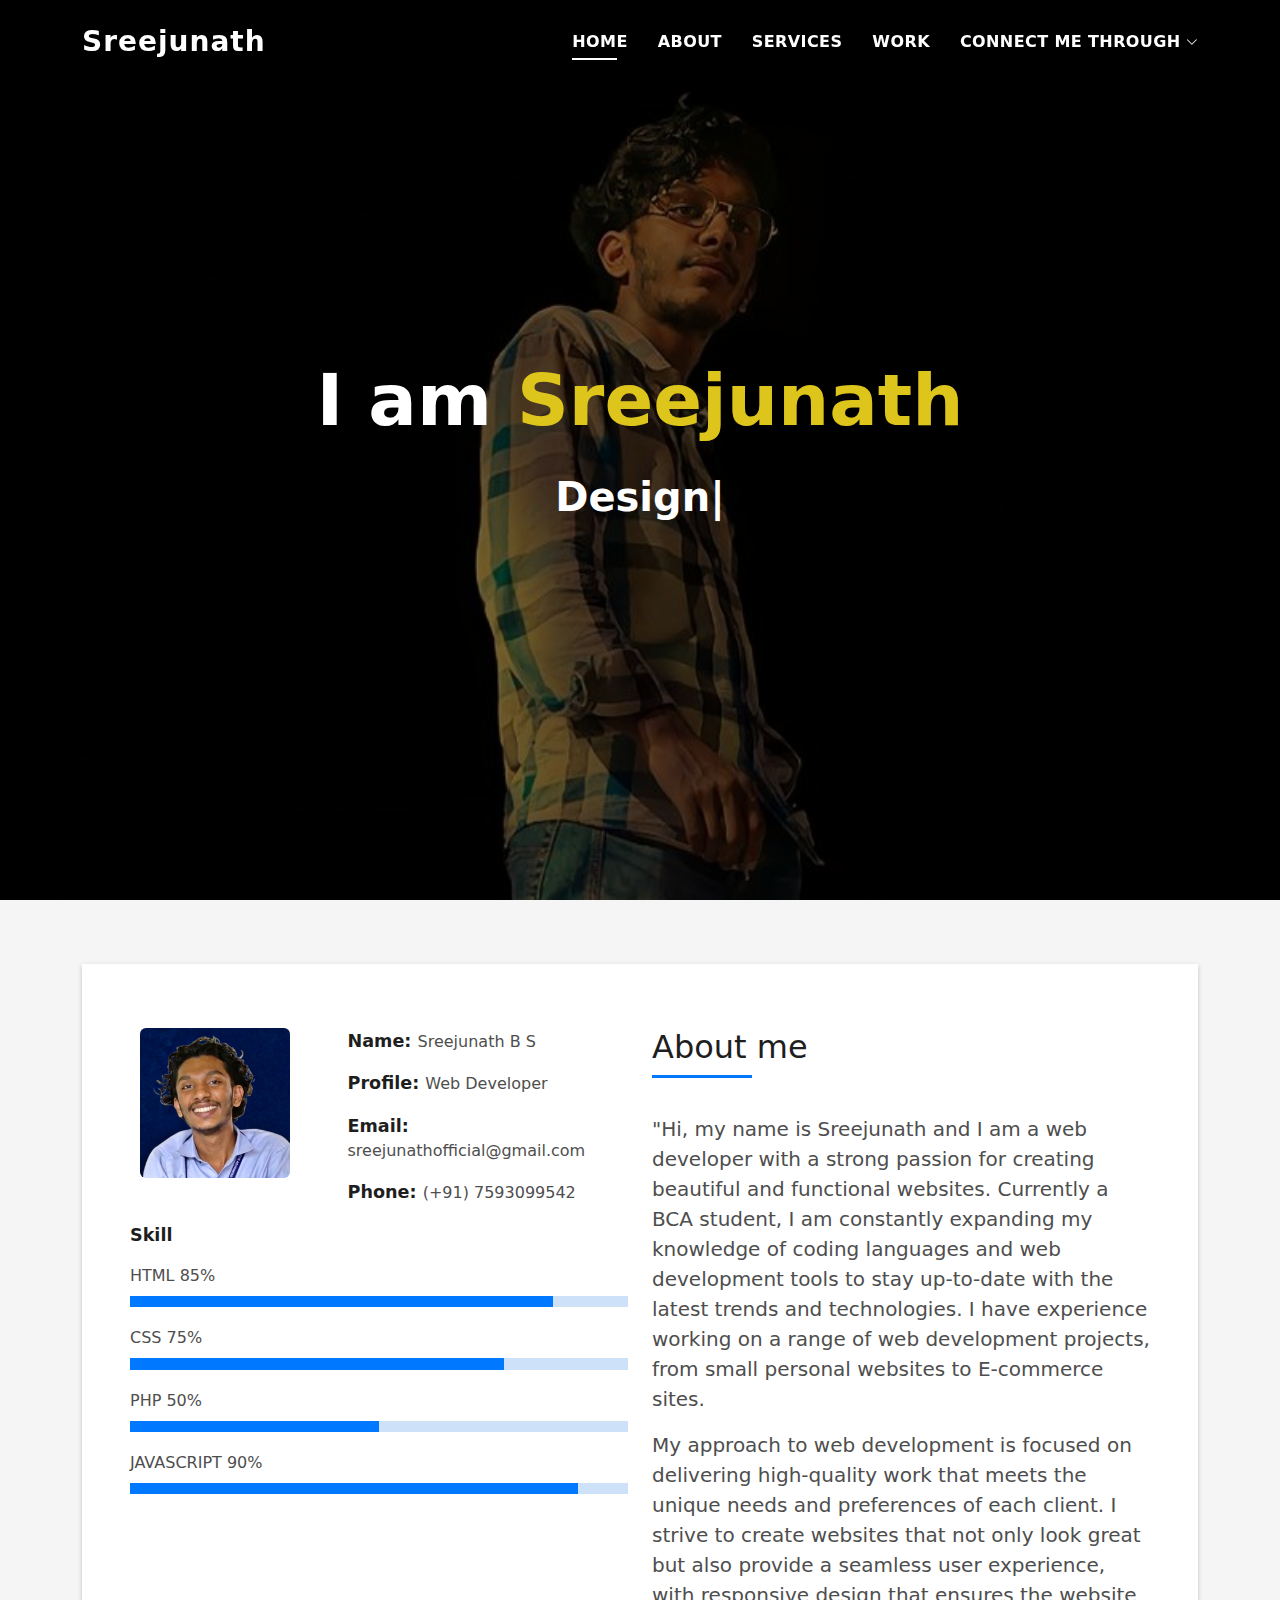
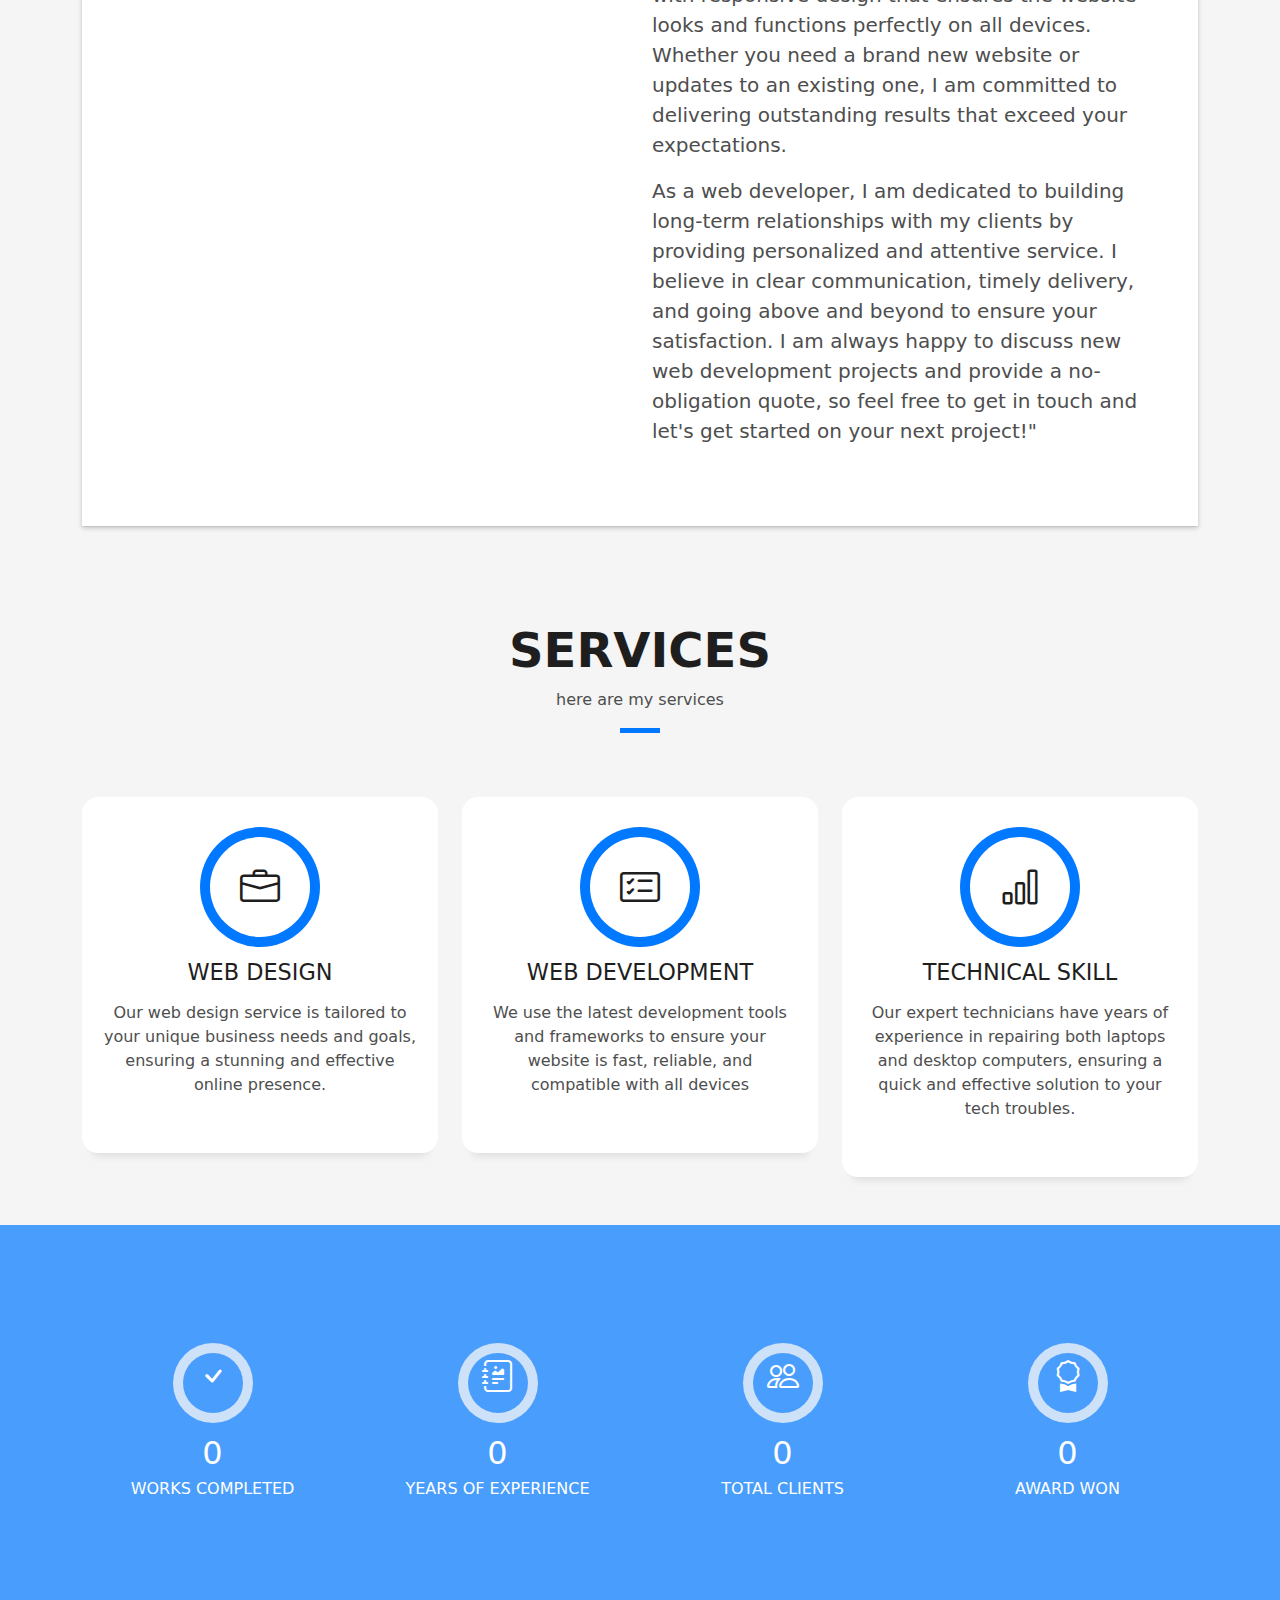
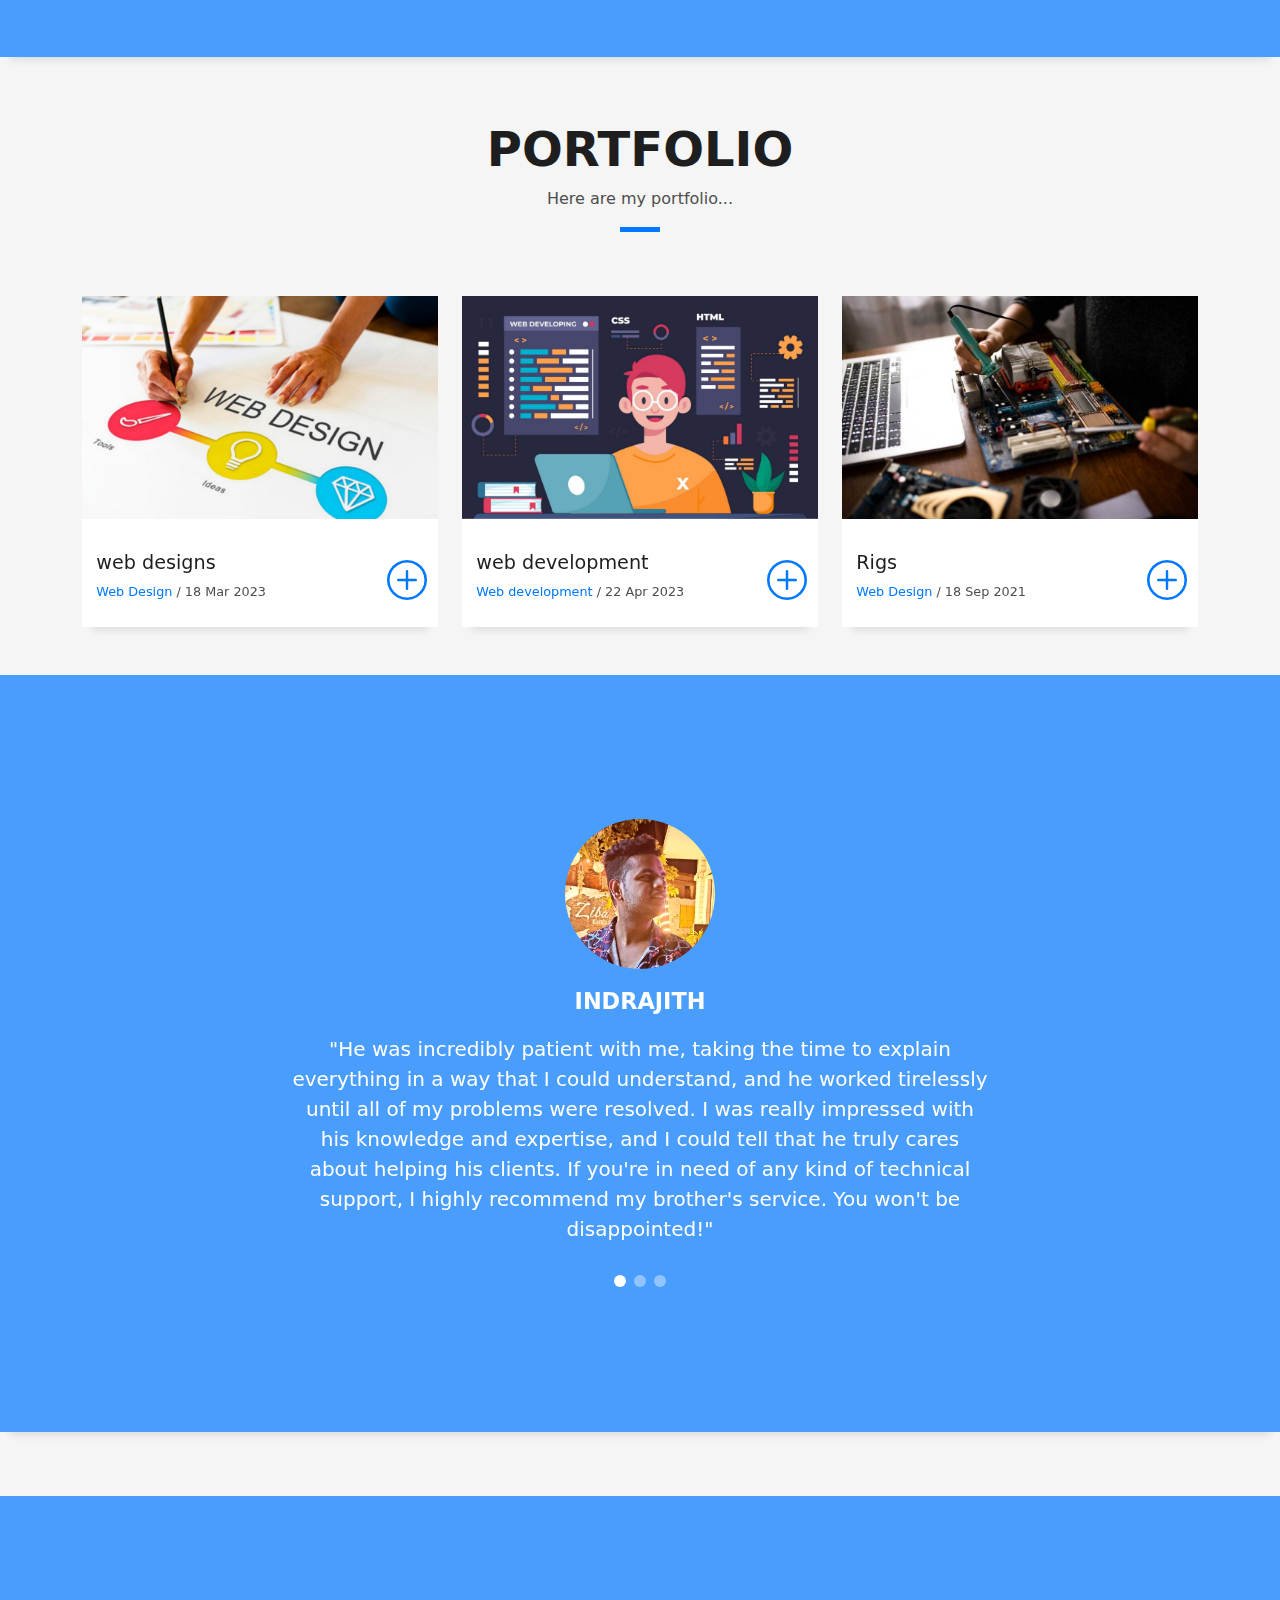
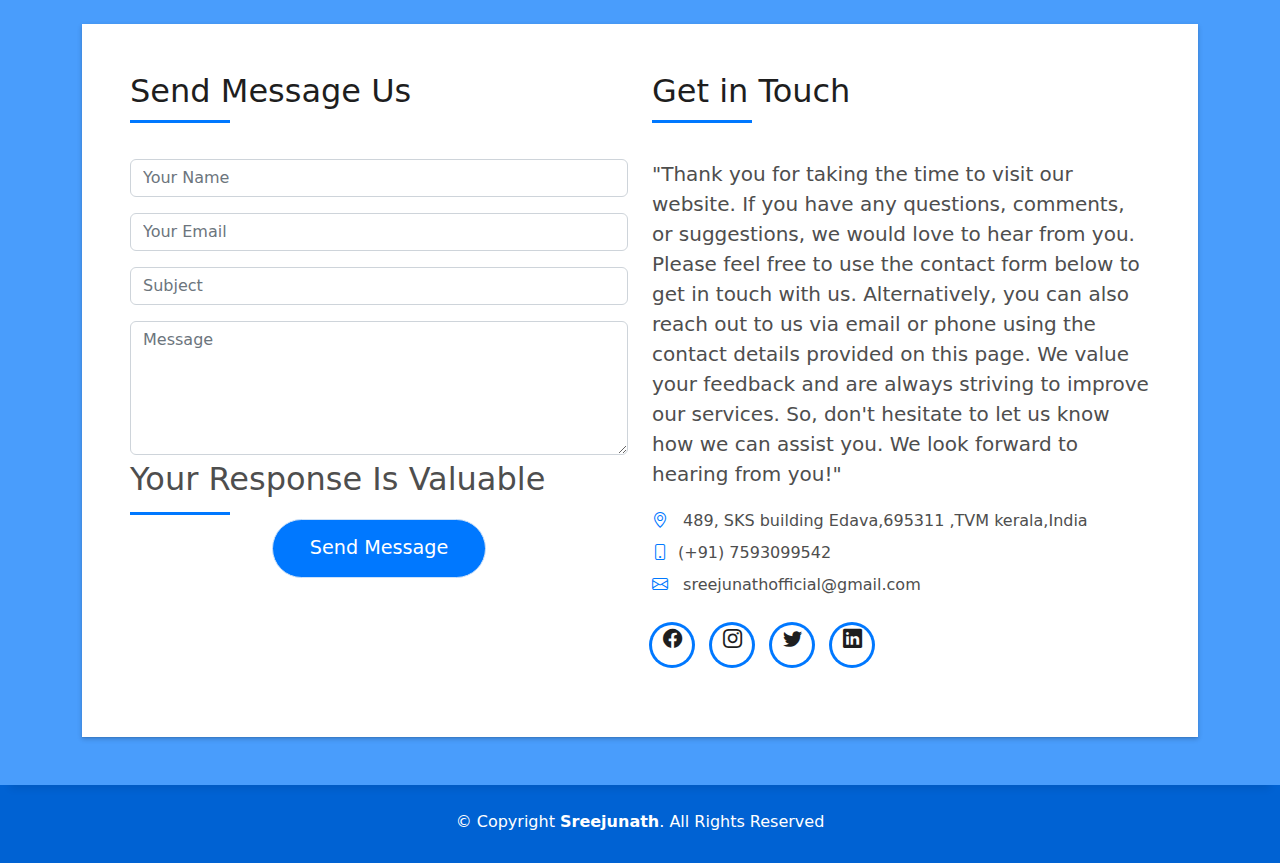
==== commit 8f3b51e1: "Update index.html" ====
--- a/index.html
+++ b/index.html
@@ -27,7 +27,6 @@
 </head>
 
 <body>
-
   <!-- ======= Header ======= -->
   <header id="header" class="fixed-top">
     <div class="container d-flex align-items-center justify-content-between">
@@ -479,7 +478,7 @@
                             <p class="title-left">Your Response Is Valuable</p>
                           </div>
                           <div class="col-md-12 text-center">
-                            <button type="submit" class="button button-a button-big button-rouded">Send Message</button>
+                            <button type="submit" onclick="myFunction()" id="myButton" class="button button-a button-big button-rouded">Send Message</button>
                           </div>
                         </div>
                       </form>
@@ -559,7 +558,7 @@
                 data:$("#submit-form").serialize(),
                 method:"post",
                 success:function (response){
-                    alert("Form submitted successfully")
+                   
                     window.location.href="submit.html"
                 },
                 error:function (err){
